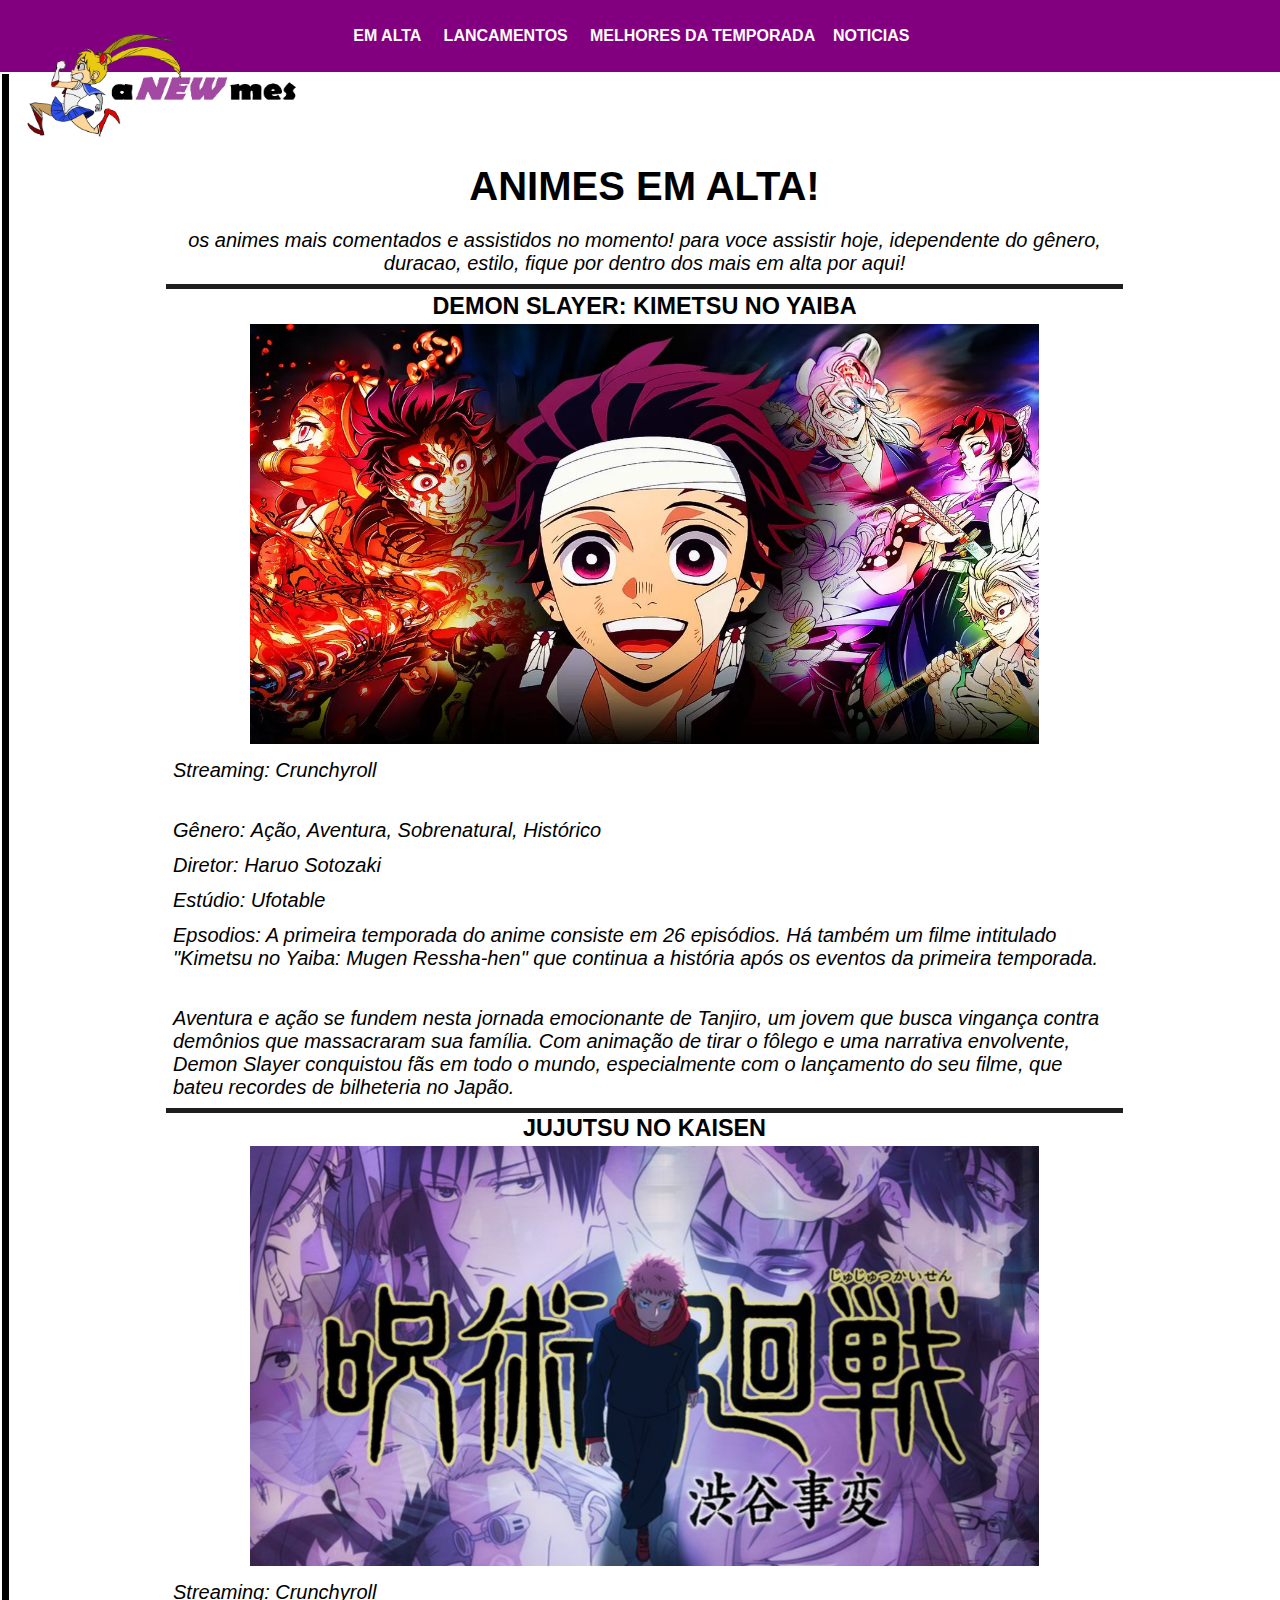
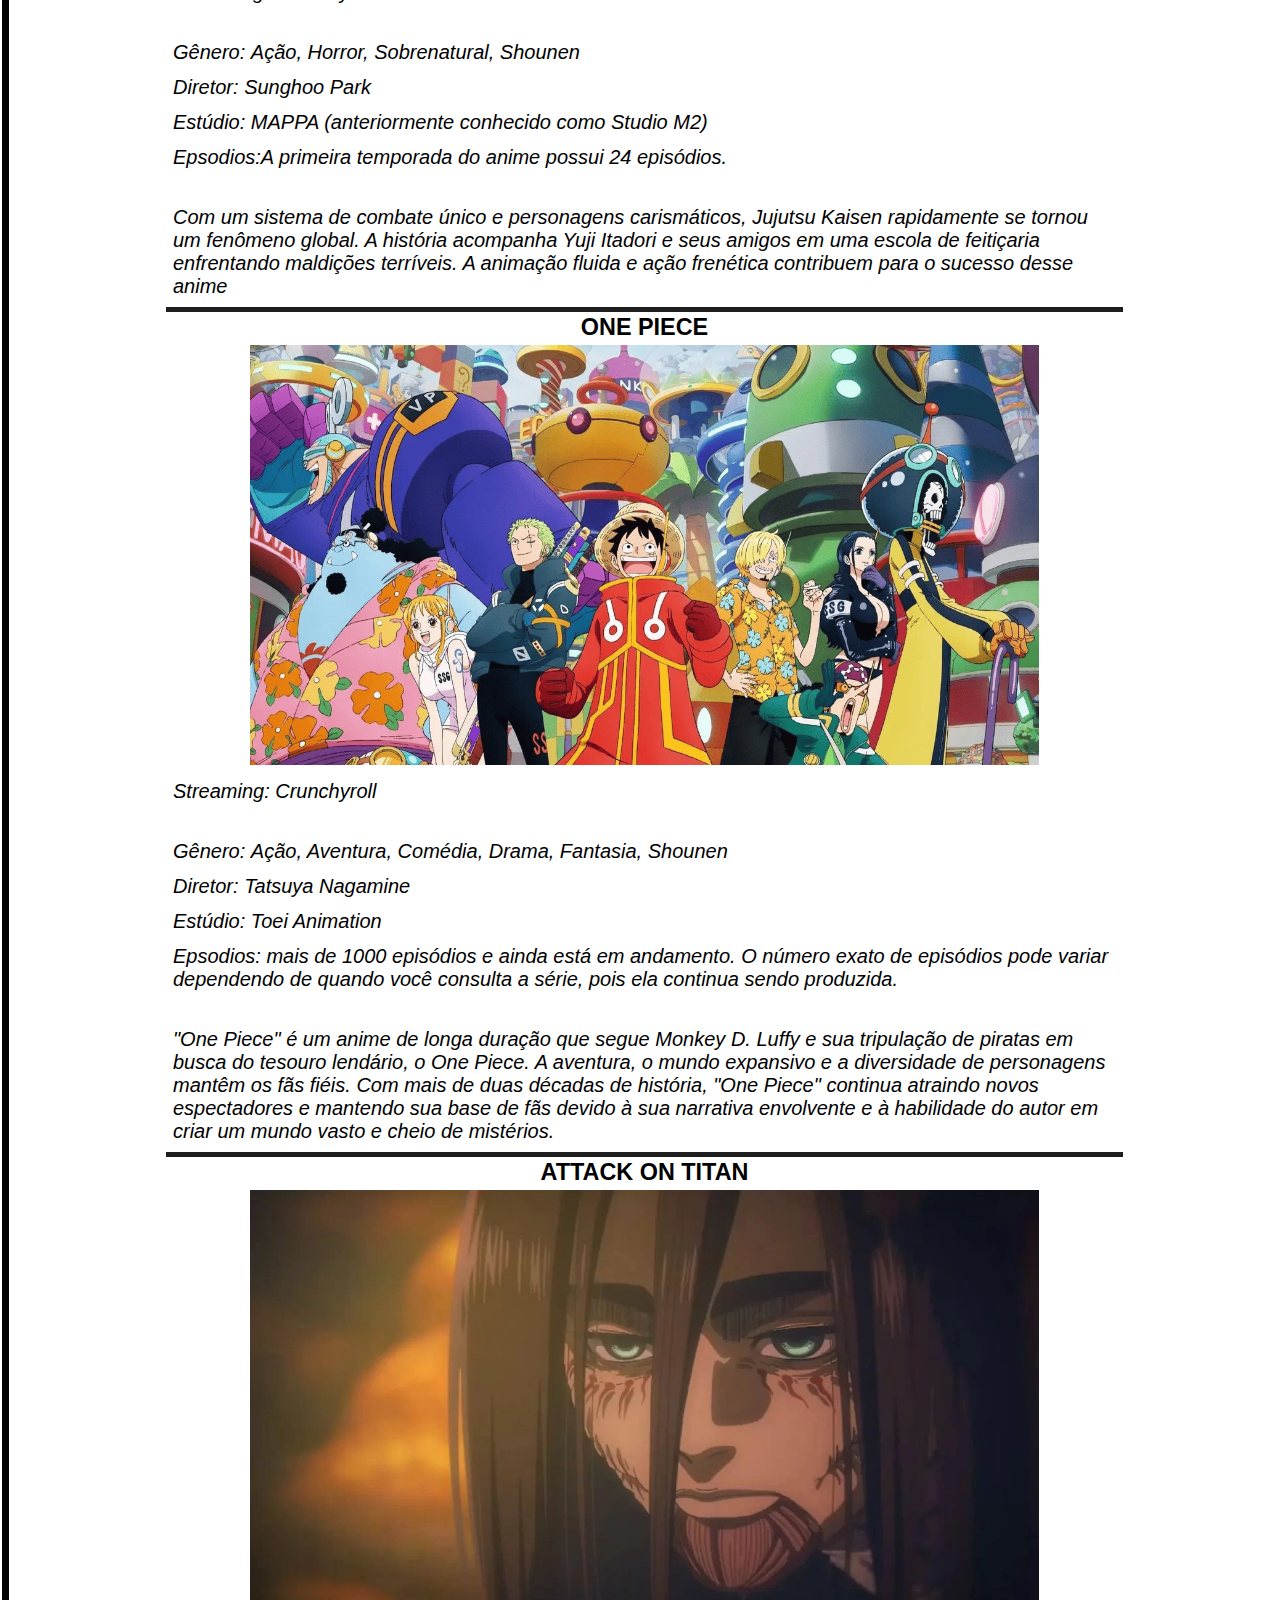
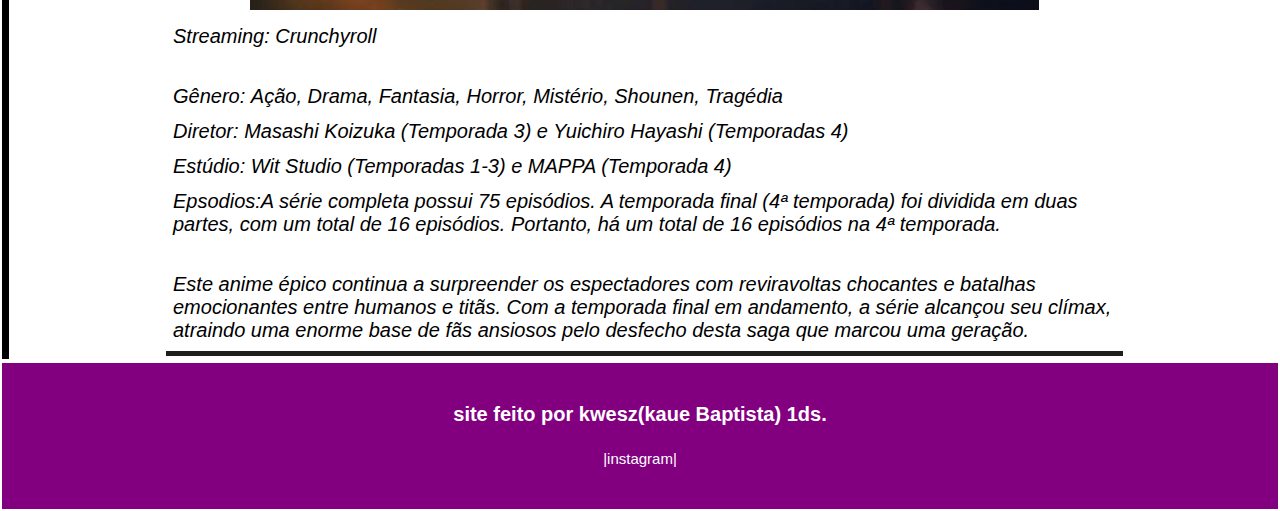
==== projeto_site_animes/emalta.html @ 78fd210c "Add files via upload" ====
<!DOCTYPE html>
<html lang="en">

<head>
    <meta charset="UTF-8">
    <meta http-equiv="X-UA-Compatible" content="IE=edge">
    <meta name="viewport" content="width=device-width, initial-scale=1.0">
    <title>em alta</title>
    <link rel="stylesheet" href="index.css">
</head>

<body>
    <!--cabecario-->

    <table cellspacing="0" cellpading="0" class="top-bar">
        <tr bgcolor="#820080">
            <td>
                <table width="150">
                    <tr>
                        <div class="logo"> <a href="index.html"><img src="imagens/pngwing.com-removebg-preview.png"></a>
                        </div>
                    </tr>
                </table>
            </td>
            <td class="menu">
                <a href="emalta.html">EM ALTA</a> &nbsp; &nbsp;
                <a href="lancamentos.html">LANCAMENTOS</a> &nbsp; &nbsp;
                <a href="melhoresdatemporada.html">MELHORES DA TEMPORADA</a>&nbsp; &nbsp;
                <a href="index.html">NOTICIAS</a>&nbsp; &nbsp;


            </td>
    </table>
    </td>
    </tr>
    </table>
    <!--corpo-->
    <table width="100%">
        <tr>
            <td class="linhavertical">

            </td>
            <td>
                <table class="conteudo " border="0" width="100%">
                    <tr>
                        <td colspan="3" height="70" width="">

                        </td>
                    <tr>
                        <td rowspan="10" width="150">

                        </td>
                        <TD class="txtnoticia">
                            <h1 align="center">ANIMES EM ALTA!</h1>
                            <p align="center">os animes mais comentados e assistidos no momento! para voce assistir
                                hoje,
                                idependente do gênero, duracao, estilo,
                                fique por dentro dos mais em alta por aqui!
                            </p>
                        </TD>
                        <td rowspan="10" width="150">

                        </td>

                    </tr>


                    <tr>
                        <td colspan="1" class="linha">

                        </td>
                    </tr>


                </table>

                <table class="conteudo">
                    <tr>
                        <td rowspan="20" width="150">

                        </td>
                        <td class="txtnoticia">
                            <h3 align="center"> DEMON SLAYER: KIMETSU NO YAIBA</h3>
                        </td>
                        <td rowspan="20" width="150">

                        </td>
                    </tr>
                    <tr>
                        <td>
                            <p align="center"><img src="imagens/demon_slayer_emalta.webp" width="789 " height="420"></p>
                        </td>

                    </tr>
                    <tr>
                        <td class="txtnoticia">
                            <p><b>Streaming: </b>Crunchyroll</p>
                            <br>
                            <p><b> Gênero: </b>Ação, Aventura, Sobrenatural, Histórico</p>
                            <p> <b> Diretor: </b> Haruo Sotozaki</p>
                            <p> <b>Estúdio:</b> Ufotable</p>
                            <p><b>Epsodios:</b> A primeira temporada do anime consiste em 26 episódios. Há também um
                                filme intitulado "Kimetsu no Yaiba: Mugen Ressha-hen" que continua a história após os
                                eventos da primeira temporada.</p>
                            <br>
                            <p>Aventura e ação se fundem nesta jornada emocionante de Tanjiro, um jovem que busca
                                vingança contra demônios que massacraram sua família. Com animação de tirar o fôlego e
                                uma narrativa envolvente, Demon Slayer conquistou fãs em todo o mundo, especialmente com
                                o lançamento do seu filme, que bateu recordes de bilheteria no Japão.</p>
                        </td>


                    </tr>
                    <tr>
                        <td class="linha">

                        </td>
                    </tr>
                    <tr>
                        <td class="txtnoticia">
                            <h3 align="center">JUJUTSU NO KAISEN</h3>
                        </td>
                    </tr>
                    <tr>
                        <td>
                            <p align="center"><img src="imagens/jujutusu_emalta.webp" width="789 " height="420"></p>
                        </td>
                    </tr>
                    <tr>
                        <td class="txtnoticia">
                            <p><b>Streaming: </b>Crunchyroll</p>
                            <br>
                            <p><b> Gênero: </b>Ação, Horror, Sobrenatural, Shounen</p>
                            <p> <b> Diretor: </b> Sunghoo Park</p>
                            <p> <b>Estúdio:</b> MAPPA (anteriormente conhecido como Studio M2)</p>
                            <p><b>Epsodios:</b>A primeira temporada do anime possui 24 episódios. </p>
                            <br>
                            <p>Com um sistema de combate único e personagens carismáticos, Jujutsu Kaisen rapidamente se
                                tornou um fenômeno global. A história acompanha Yuji Itadori e seus amigos em uma escola
                                de feitiçaria enfrentando maldições terríveis. A animação fluida e ação frenética
                                contribuem para o sucesso desse anime</p>
                        </td>
                    </tr>
                    <tr>
                        <td class="linha">

                        </td>
                    </tr>
                    <tr>
                        <td class="txtnoticia">
                            <h3 align="center">ONE PIECE</h3>
                        </td>
                    </tr>
                    <tr>
                        <td>
                            <p align="center"><img src="imagens/ONEPIECE_EMALTA.png" width="789 " height="420"></p>
                        </td>
                    </tr>
                    <tr>
                        <td class="txtnoticia">
                            <p><b>Streaming: </b>Crunchyroll</p>
                            <br>
                            <p><b> Gênero: </b>Ação, Aventura, Comédia, Drama, Fantasia, Shounen</p>
                            <p> <b> Diretor: </b> Tatsuya Nagamine</p>
                            <p> <b>Estúdio:</b> Toei Animation</p>
                            <p><b>Epsodios:</b> mais de 1000 episódios e ainda está em andamento. O número exato de
                                episódios pode variar dependendo de quando você consulta a série, pois ela continua
                                sendo produzida. </p>
                            <br>
                            <p>"One Piece" é um anime de longa duração que segue Monkey D. Luffy e sua tripulação de
                                piratas em busca do tesouro lendário, o One Piece. A aventura, o mundo expansivo e a
                                diversidade de personagens mantêm os fãs fiéis. Com mais de duas décadas de história,
                                "One Piece" continua atraindo novos espectadores e mantendo sua base de fãs devido à sua
                                narrativa envolvente e à habilidade do autor em criar um mundo vasto e cheio de
                                mistérios.
                            </p>
                        </td>
                    </tr>
                    <tr>
                        <td class="linha">

                        </td>
                    </tr>
                    <tr>
                        <td class="txtnoticia">
                            <h3 align="center">ATTACK ON TITAN</h3>
                        </td>
                    </tr>
                    <tr>
                        <td>
                            <p align="center"><img src="imagens/ATTKONTITAN_EMALTA.webp" width="789 " height="420"></p>
                        </td>
                    </tr>
                    <tr>
                        <td class="txtnoticia">
                            <p><b>Streaming: </b>Crunchyroll</p>
                            <br>
                            <p><b> Gênero: </b>Ação, Drama, Fantasia, Horror, Mistério, Shounen, Tragédia</p>
                            <p> <b> Diretor: </b> Masashi Koizuka (Temporada 3) e Yuichiro Hayashi (Temporadas 4)</p>
                            <p> <b>Estúdio:</b> Wit Studio (Temporadas 1-3) e MAPPA (Temporada 4)</p>
                            <p><b>Epsodios:</b>A série completa possui 75 episódios. A temporada final (4ª temporada)
                                foi dividida em duas partes, com um total de 16 episódios. Portanto, há um total de 16
                                episódios na 4ª temporada.
                            </p>
                            <br>
                            <p>Este anime épico continua a surpreender os espectadores com reviravoltas chocantes e
                                batalhas emocionantes entre humanos e titãs. Com a temporada final em andamento, a série
                                alcançou seu clímax, atraindo uma enorme base de fãs ansiosos pelo desfecho desta saga
                                que marcou uma geração.
                            </p>
                        </td>
                    </tr>
                    <tr>
                        <td class="linha">

                        </td>
                    </tr>
                </table>
        </tr>
    </table>
    <!--rodape-->
    <table border="0" class="underbar">
        <tr class="infsite">
            <td>
                <p align="center">site feito por kwesz(kaue Baptista) 1ds. </p>
                <p align="center"> <a href="https://www.instagram.com/kwesz7?igsh=bGxiaTY0bXA4OGk1">|instagram|</a> </p>
            </td>
        </tr>
    </table>
</body>

</html>
---- projeto_site_animes/index.css ----
body {
    margin: 0px;
    font-family: Verdana, Geneva, Tahoma, sans-serif;
}

.body table {
    width: 100%;
}

/** CSS Barra superior **/
.top-bar {
    width: 100%;
    height: 70px;
}

.top-bar .logo {
    width: 175Px;
    height: 30px;
    position: relative;
    margin: 20px;
}

.top-bar .logo img {
    width: 280px;
    height: 120px;
}

.top-bar .menu {

    color: white;

}

.top-bar .menu a {
    color: white;
    text-decoration: none;
    font-family: Arial, Helvetica, sans-serif;
    font-weight: bold;
    align-content: center;
}

.top-bar .menu a:hover {
    color: rgb(53, 7, 53);
    text-decoration: none;
}

/** linha vertical **/
.linhavertical {
    width: 5px;
    height: 100%;
    background-color: black;
}

/** conteudo **/
.conteudo {
    color: black;
    width: 100%;
}

.conteudo p {
    margin: 2px;
}

.conteudo ul {
    margin-inline: 0px;
    padding: 5px;
}

.conteudo li {
    list-style: none;
}

.conteudo td {
    padding: 0px;
    margin: 0px;
}

.conteudo h1 {
    color: black;
    margin: 15px;
}

.conteudo h3 {
    margin: 0px;
}

.conteudo .linha {
    margin: 0px;
    height: 5px;
    background-color: rgb(31, 30, 30);
}.conteudo .hoverimg img:hover{
    opacity: 0.8;
}

.conteudo .txtnoticia {
    margin: 0px;
    font-size: 20px;
    font-family: Arial, Helvetica, sans-serif;
    font-weight: lighter;
    font-style: oblique;
}

.conteudo .txtnoticia h3 {
    font-weight: 900;
    font-style: normal;
}

.conteudo .txtnoticia h1 {
    font-weight: 900;
    font-style: normal;
    padding: 0px;
}
.conteudo .txtnoticia p {

    padding: 5px;
}

.conteudo .tdcolor {
    background-color: rgb(0, 0, 0);
}

/**  rodape **/
.underbar {
    width: 100%;
    height: 150px;
    margin: 0px;
}

.underbar .infsite {
    background-color: #820080;
    color: rgb(255, 255, 255);
    font-family: Verdana, Geneva, Tahoma, sans-serif;
    font-size: 20px;
    font-weight: 700;
}

.underbar .infsite a {
    text-decoration: none;
    color: rgb(255, 255, 255);
    font-size: 15px;
    font-weight: 500;
}

.underbar .infsite a:hover {
    color: rgba(133, 14, 20, 0.812);
}
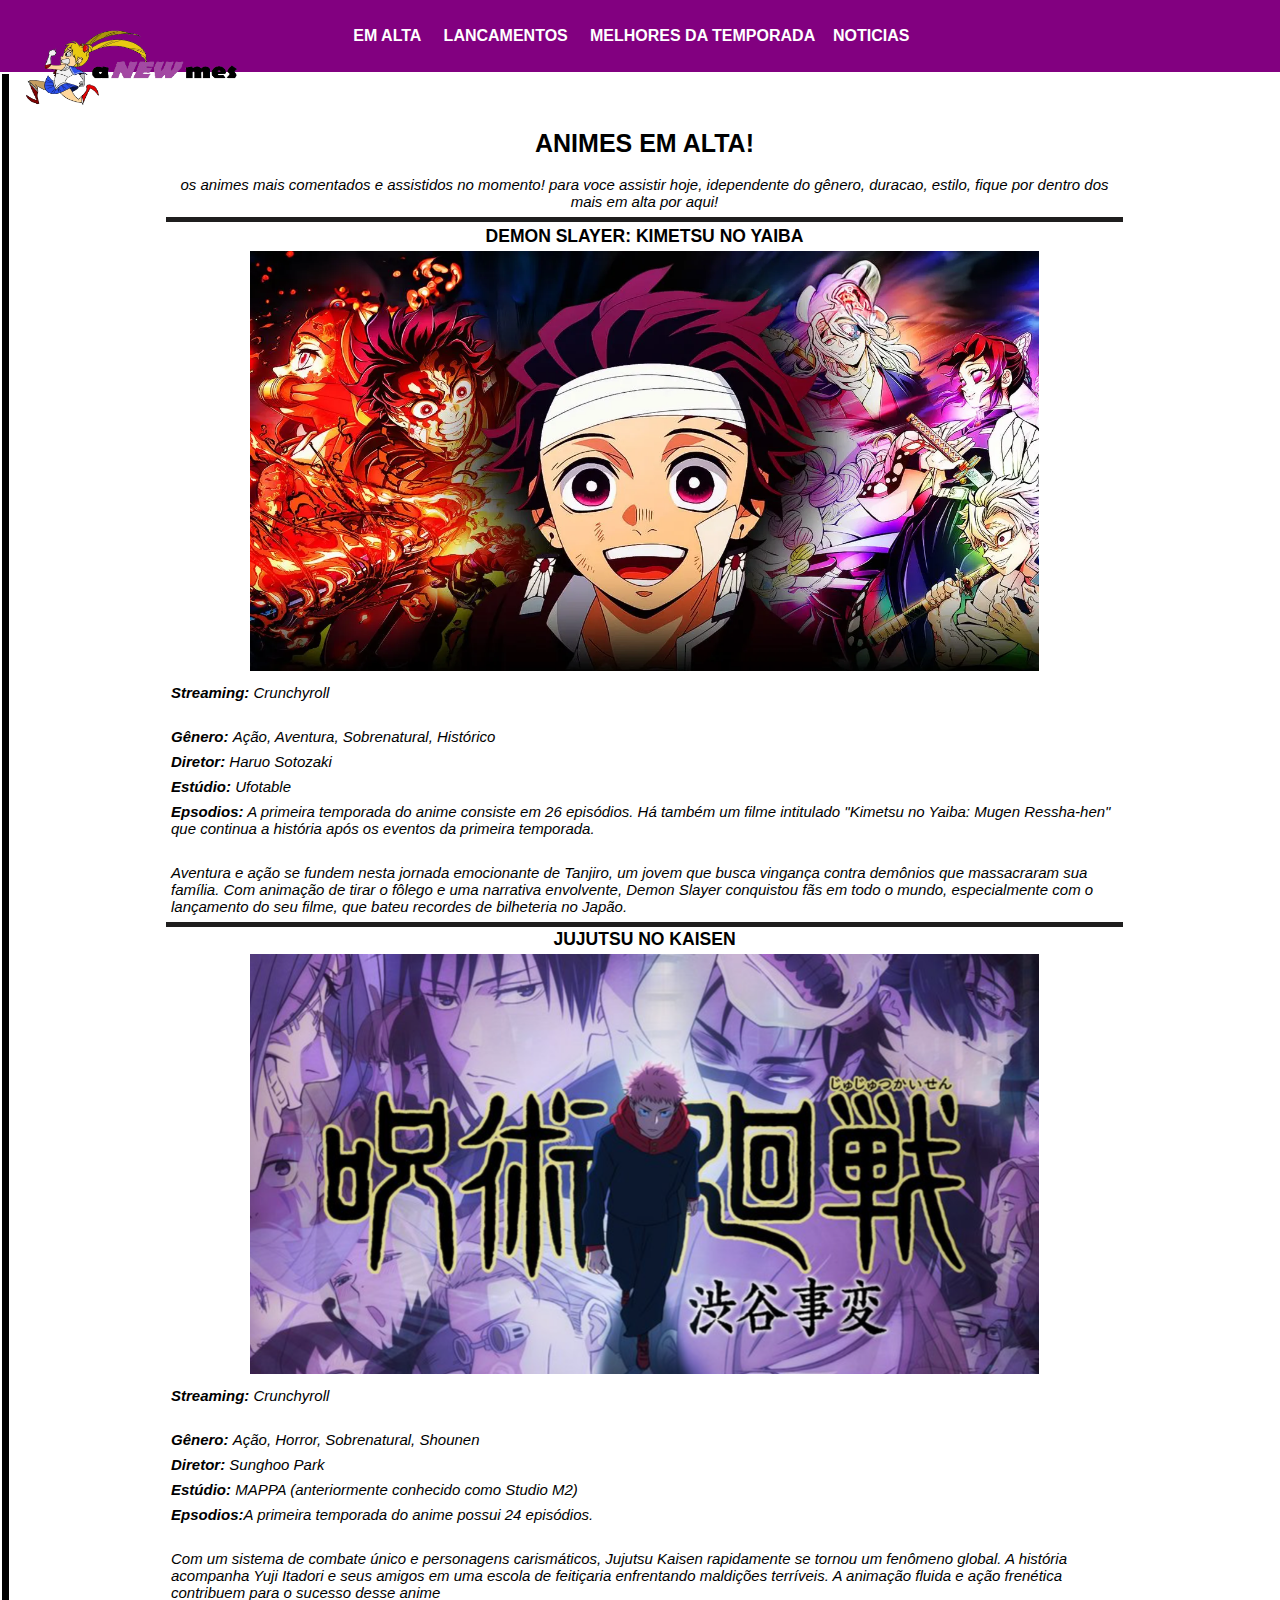
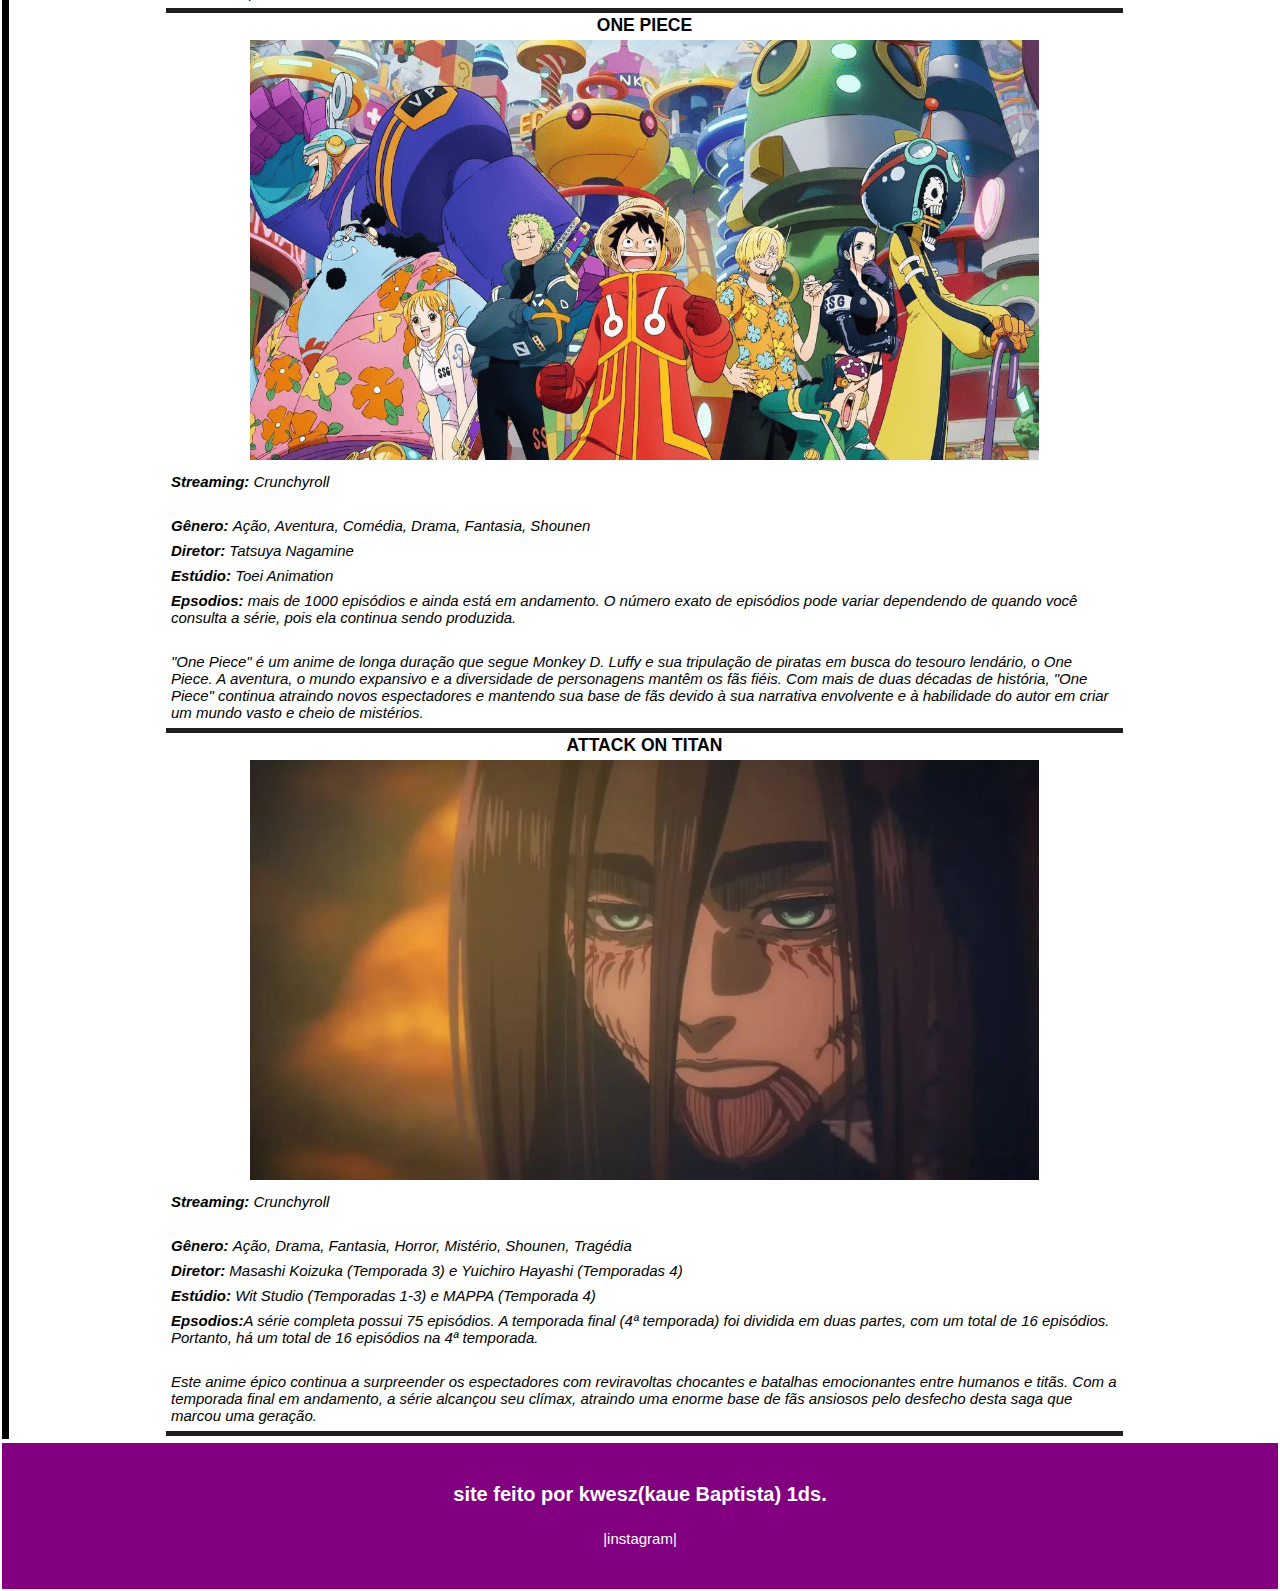
==== commit fcf605b8: "Add files via upload" ====
--- a/projeto_site_animes/emalta.html
+++ b/projeto_site_animes/emalta.html
@@ -43,7 +43,7 @@
             <td>
                 <table class="conteudo " border="0" width="100%">
                     <tr>
-                        <td colspan="3" height="70" width="">
+                        <td colspan="3" height="35" width="">
 
                         </td>
                     <tr>
--- a/projeto_site_animes/index.css
+++ b/projeto_site_animes/index.css
@@ -21,8 +21,8 @@
 }
 
 .top-bar .logo img {
-    width: 280px;
-    height: 120px;
+    width: 220px;
+    height: 87px;
 }
 
 .top-bar .menu {
@@ -34,7 +34,7 @@
 .top-bar .menu a {
     color: white;
     text-decoration: none;
-    font-family: Arial, Helvetica, sans-serif;
+    font-family: 'Franklin Gothic Medium', 'Arial Narrow', Arial, sans-serif;
     font-weight: bold;
     align-content: center;
 }
@@ -94,9 +94,9 @@
 
 .conteudo .txtnoticia {
     margin: 0px;
-    font-size: 20px;
+    font-size: 15px;
     font-family: Arial, Helvetica, sans-serif;
-    font-weight: lighter;
+    font-weight:normal ;
     font-style: oblique;
 }
 
@@ -106,13 +106,14 @@
 }
 
 .conteudo .txtnoticia h1 {
+    font-size: 25px;
     font-weight: 900;
     font-style: normal;
     padding: 0px;
 }
 .conteudo .txtnoticia p {
 
-    padding: 5px;
+    padding: 3px;
 }
 
 .conteudo .tdcolor {
